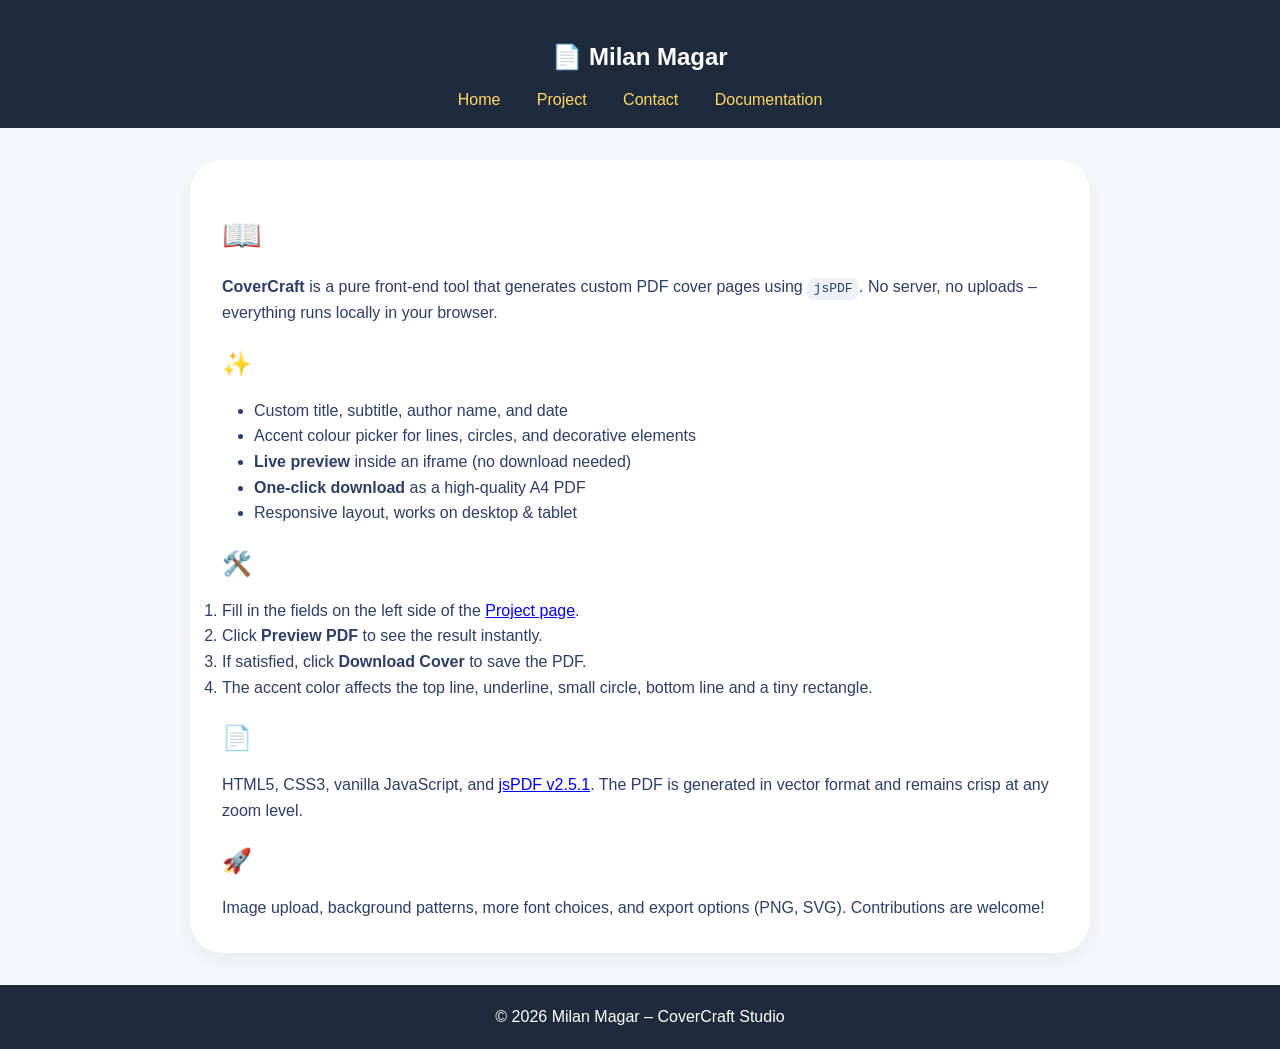
==== index.html @ 6d56ac0a "Add files via upload" ====
<!DOCTYPE html>
<html lang="en">
<head>
  <meta charset="UTF-8">
  <meta name="viewport" content="width=device-width, initial-scale=1.0">
  <title>Documentation | CoverCraft Studio</title>
  <style>
    * { margin:0; padding:0; box-sizing:border-box; }
    body { font-family: 'Inter', sans-serif; background: #f4f7fc; display: flex; flex-direction: column; min-height: 100vh; }
    header, footer { background: #1f2b3c; color: white; text-align: center; padding: 1.2rem; }
    nav a { color: #ffd966; margin: 0 1rem; text-decoration: none; font-weight: 500; }
    nav a:hover { text-decoration: underline; }
    .container { max-width: 900px; margin: 2rem auto; background: white; padding: 2rem; border-radius: 2rem; box-shadow: 0 8px 20px rgba(0,0,0,0.05); }
    h1, h2 { color: white; margin-top: 1.5rem; padding-bottom:20px }
    p, li { line-height: 1.6; color: #2c3e66; }
    ul { margin-left: 2rem; }
    code { background: #eef2f6; padding: 0.2rem 0.4rem; border-radius: 8px; font-family: monospace; }
    footer { margin-top: auto;}
    .footer{color: white;}
  </style>
</head>
<body>
<header>
  <h2>📄 Milan Magar</h2>
  <nav><a href="index.html">Home</a> <a href="project.html">Project</a> <a href="contact.html">Contact</a> <a href="documentation.html">Documentation</a></nav>
</header>
<div class="container">
  <h1>📖 How CoverCraft Works</h1>
  <p><strong>CoverCraft</strong> is a pure front‑end tool that generates custom PDF cover pages using <code>jsPDF</code>. No server, no uploads – everything runs locally in your browser.</p>
  
  <h2>✨ Features</h2>
  <ul>
    <li>Custom title, subtitle, author name, and date</li>
    <li>Accent colour picker for lines, circles, and decorative elements</li>
    <li><strong>Live preview</strong> inside an iframe (no download needed)</li>
    <li><strong>One‑click download</strong> as a high‑quality A4 PDF</li>
    <li>Responsive layout, works on desktop & tablet</li>
  </ul>

  <h2>🛠️ How to use</h2>
  <ol>
    <li>Fill in the fields on the left side of the <a href="project.html">Project page</a>.</li>
    <li>Click <strong>Preview PDF</strong> to see the result instantly.</li>
    <li>If satisfied, click <strong>Download Cover</strong> to save the PDF.</li>
    <li>The accent color affects the top line, underline, small circle, bottom line and a tiny rectangle.</li>
  </ol>

  <h2>📄 Technical stack</h2>
  <p>HTML5, CSS3, vanilla JavaScript, and <a href="https://github.com/parallax/jsPDF" target="_blank">jsPDF v2.5.1</a>. The PDF is generated in vector format and remains crisp at any zoom level.</p>
  
  <h2>🚀 Future plans</h2>
  <p>Image upload, background patterns, more font choices, and export options (PNG, SVG). Contributions are welcome!</p>
</div>
<footer><p class="footer">© 2026 Milan Magar – CoverCraft Studio</p></footer>
</body>
</html>
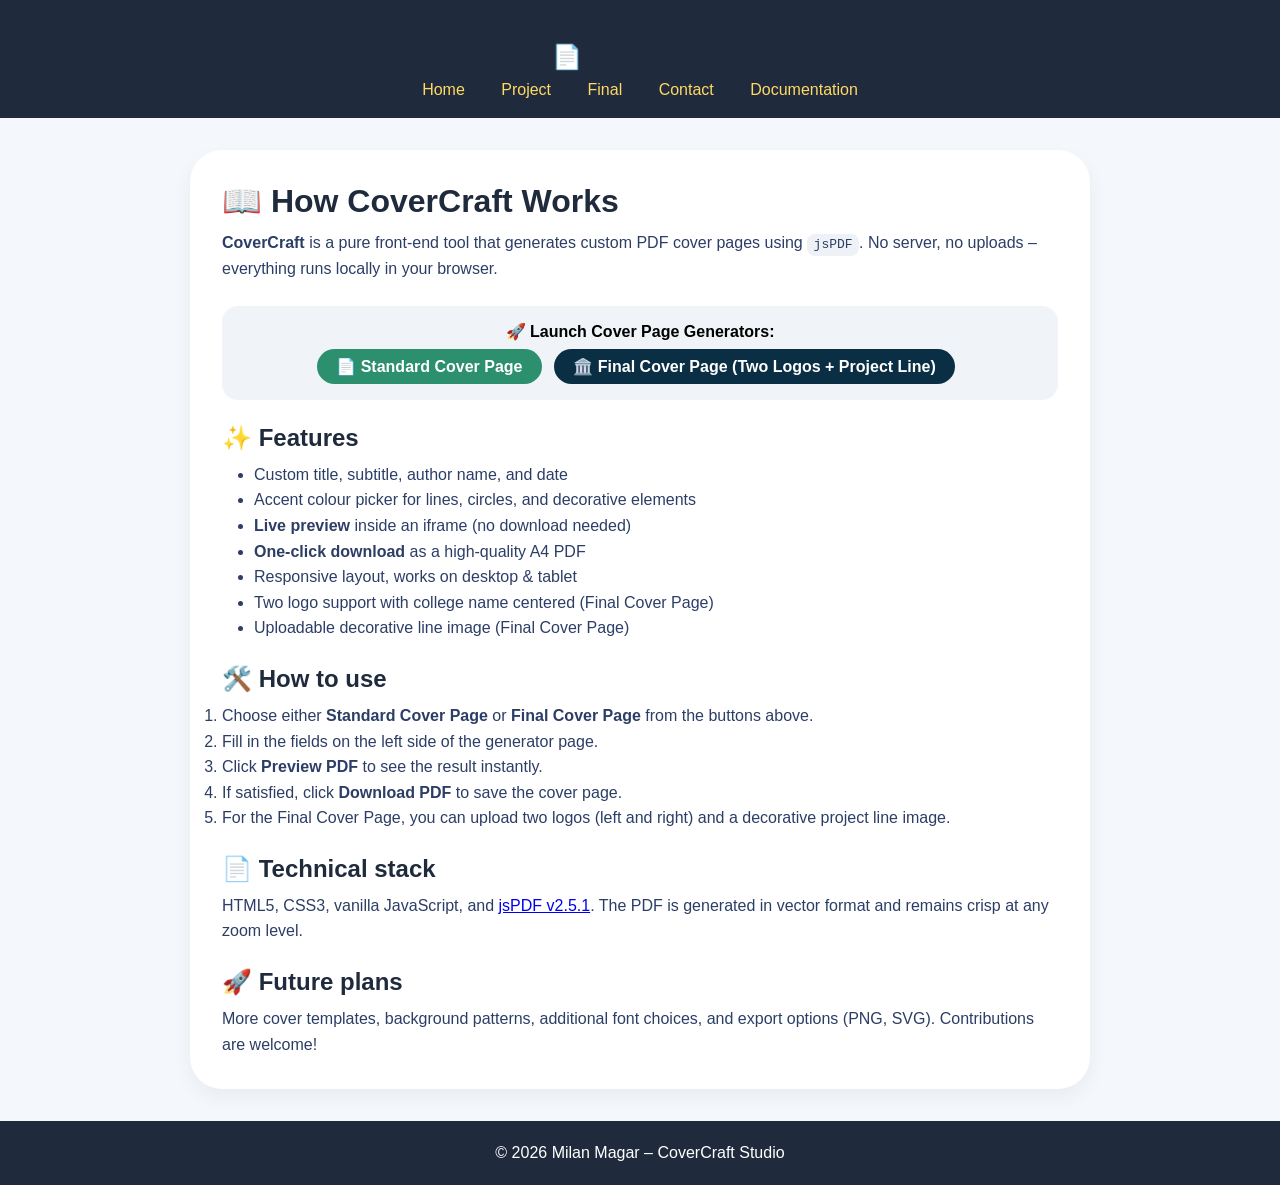
==== commit bc93a359: "Add files via upload" ====
--- a/index.html
+++ b/index.html
@@ -11,23 +11,58 @@
     nav a { color: #ffd966; margin: 0 1rem; text-decoration: none; font-weight: 500; }
     nav a:hover { text-decoration: underline; }
     .container { max-width: 900px; margin: 2rem auto; background: white; padding: 2rem; border-radius: 2rem; box-shadow: 0 8px 20px rgba(0,0,0,0.05); }
-    h1, h2 { color: white; margin-top: 1.5rem; padding-bottom:20px }
+    h1 { color: #1f2b3c; margin-top: 0; padding-bottom: 10px; }
+    h2 { color: #1f2b3c; margin-top: 1.5rem; padding-bottom: 10px; }
     p, li { line-height: 1.6; color: #2c3e66; }
     ul { margin-left: 2rem; }
     code { background: #eef2f6; padding: 0.2rem 0.4rem; border-radius: 8px; font-family: monospace; }
-    footer { margin-top: auto;}
-    .footer{color: white;}
+    footer { margin-top: auto; }
+    .footer { color: white; }
+    .project-link {
+      display: inline-block;
+      background: #2c8f6e;
+      color: white;
+      padding: 0.5rem 1.2rem;
+      border-radius: 2rem;
+      text-decoration: none;
+      margin: 0.5rem 0.5rem 0 0;
+      font-weight: 600;
+      transition: 0.2s;
+    }
+    .project-link:hover {
+      background: #1f6e54;
+      transform: translateY(-2px);
+    }
+    .project-link.final {
+      background: #0a2f44;
+    }
+    .project-link.final:hover {
+      background: #1a4b66;
+    }
+    .links-section {
+      margin: 1.5rem 0;
+      padding: 1rem;
+      background: #f0f4f8;
+      border-radius: 1rem;
+      text-align: center;
+    }
   </style>
 </head>
 <body>
 <header>
   <h2>📄 Milan Magar</h2>
-  <nav><a href="index.html">Home</a> <a href="project.html">Project</a> <a href="contact.html">Contact</a> <a href="documentation.html">Documentation</a></nav>
+  <nav><a href="index.html">Home</a> <a href="project.html">Project</a> <a href="project2.html">Final</a> <a href="contact.html">Contact</a> <a href="documentation.html">Documentation</a></nav>
 </header>
 <div class="container">
   <h1>📖 How CoverCraft Works</h1>
   <p><strong>CoverCraft</strong> is a pure front‑end tool that generates custom PDF cover pages using <code>jsPDF</code>. No server, no uploads – everything runs locally in your browser.</p>
   
+  <div class="links-section">
+    <strong>🚀 Launch Cover Page Generators:</strong><br>
+    <a href="project.html" class="project-link">📄 Standard Cover Page</a>
+    <a href="project2.html" class="project-link final">🏛️ Final Cover Page (Two Logos + Project Line)</a>
+  </div>
+
   <h2>✨ Features</h2>
   <ul>
     <li>Custom title, subtitle, author name, and date</li>
@@ -35,21 +70,24 @@
     <li><strong>Live preview</strong> inside an iframe (no download needed)</li>
     <li><strong>One‑click download</strong> as a high‑quality A4 PDF</li>
     <li>Responsive layout, works on desktop & tablet</li>
+    <li>Two logo support with college name centered (Final Cover Page)</li>
+    <li>Uploadable decorative line image (Final Cover Page)</li>
   </ul>
 
   <h2>🛠️ How to use</h2>
   <ol>
-    <li>Fill in the fields on the left side of the <a href="project.html">Project page</a>.</li>
+    <li>Choose either <strong>Standard Cover Page</strong> or <strong>Final Cover Page</strong> from the buttons above.</li>
+    <li>Fill in the fields on the left side of the generator page.</li>
     <li>Click <strong>Preview PDF</strong> to see the result instantly.</li>
-    <li>If satisfied, click <strong>Download Cover</strong> to save the PDF.</li>
-    <li>The accent color affects the top line, underline, small circle, bottom line and a tiny rectangle.</li>
+    <li>If satisfied, click <strong>Download PDF</strong> to save the cover page.</li>
+    <li>For the Final Cover Page, you can upload two logos (left and right) and a decorative project line image.</li>
   </ol>
 
   <h2>📄 Technical stack</h2>
   <p>HTML5, CSS3, vanilla JavaScript, and <a href="https://github.com/parallax/jsPDF" target="_blank">jsPDF v2.5.1</a>. The PDF is generated in vector format and remains crisp at any zoom level.</p>
   
   <h2>🚀 Future plans</h2>
-  <p>Image upload, background patterns, more font choices, and export options (PNG, SVG). Contributions are welcome!</p>
+  <p>More cover templates, background patterns, additional font choices, and export options (PNG, SVG). Contributions are welcome!</p>
 </div>
 <footer><p class="footer">© 2026 Milan Magar – CoverCraft Studio</p></footer>
 </body>
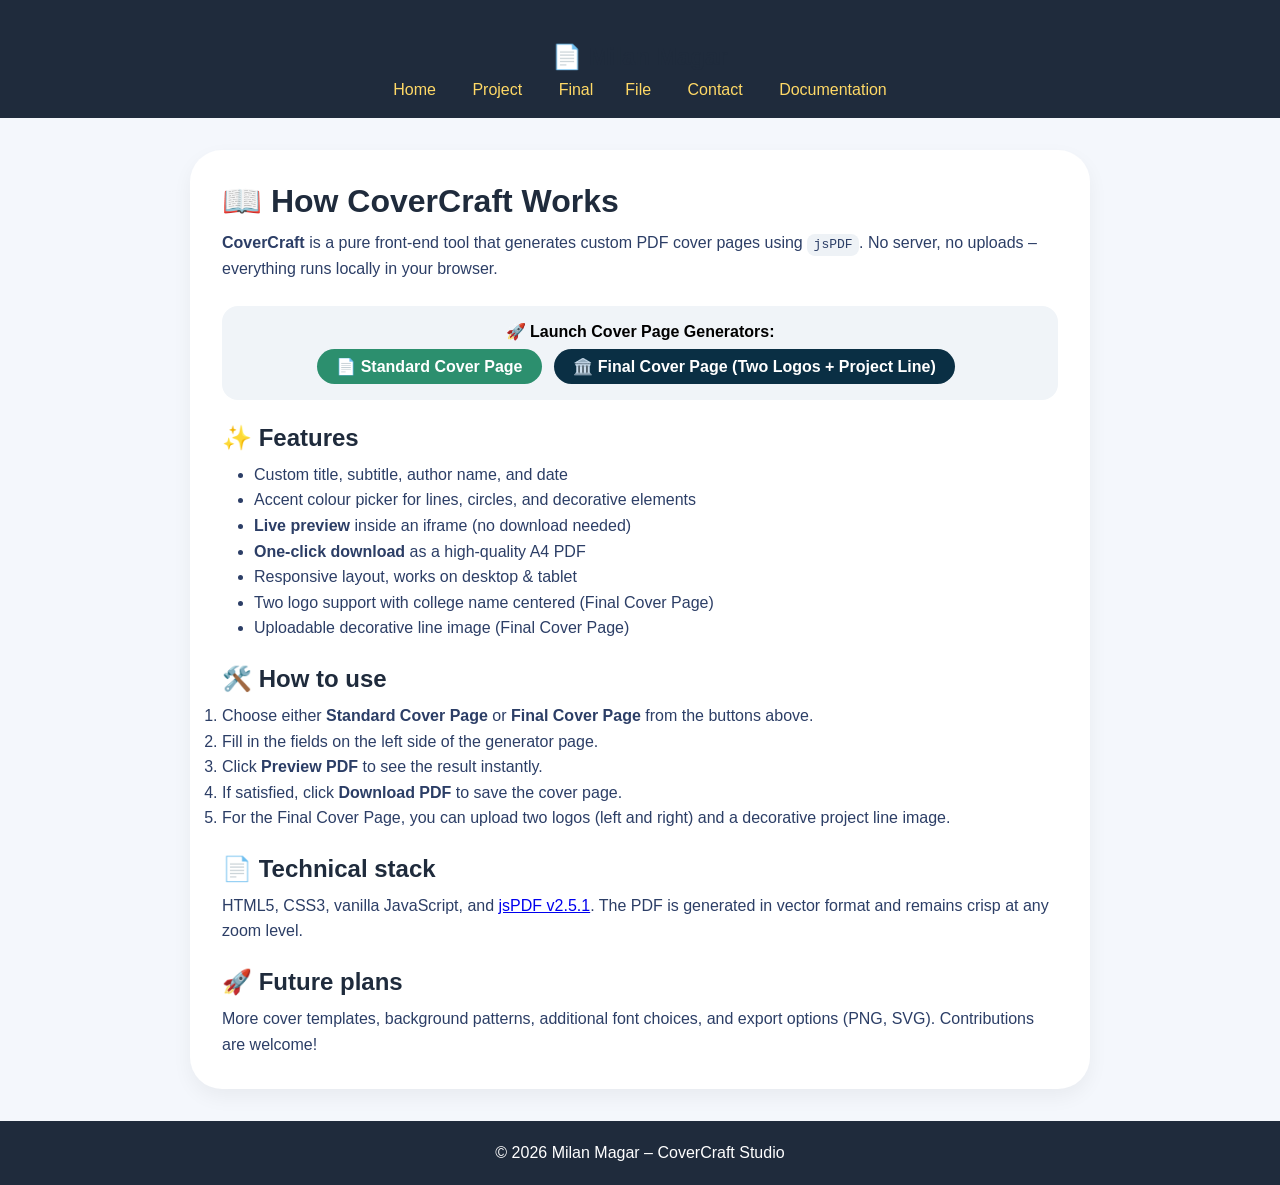
==== commit f0d31daa: "Update index.html" ====
--- a/index.html
+++ b/index.html
@@ -51,7 +51,7 @@
 <body>
 <header>
   <h2>📄 Milan Magar</h2>
-  <nav><a href="index.html">Home</a> <a href="project.html">Project</a> <a href="project2.html">Final</a> <a href="contact.html">Contact</a> <a href="documentation.html">Documentation</a></nav>
+  <nav><a href="index.html">Home</a> <a href="project.html">Project</a> <a href="project2.html">Final</a><a href="file.html">File</a> <a href="contact.html">Contact</a> <a href="documentation.html">Documentation</a></nav>
 </header>
 <div class="container">
   <h1>📖 How CoverCraft Works</h1>
@@ -91,4 +91,4 @@
 </div>
 <footer><p class="footer">© 2026 Milan Magar – CoverCraft Studio</p></footer>
 </body>
-</html>+</html>
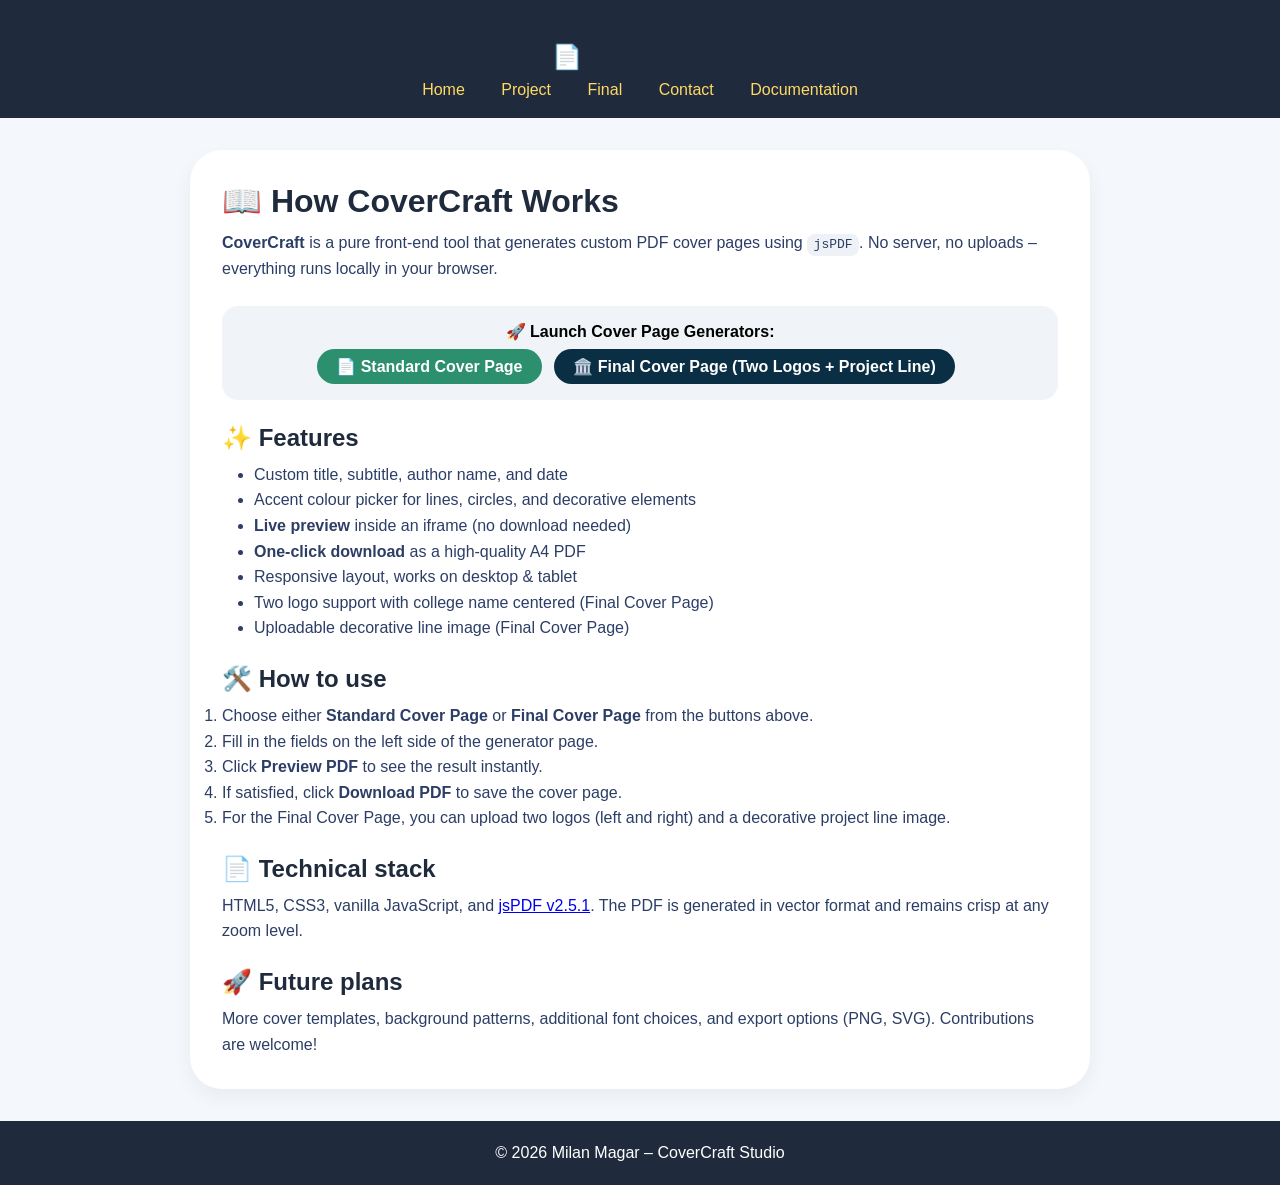
==== commit 648931a6: "Update index.html" ====
--- a/index.html
+++ b/index.html
@@ -51,7 +51,7 @@
 <body>
 <header>
   <h2>📄 Milan Magar</h2>
-  <nav><a href="index.html">Home</a> <a href="project.html">Project</a> <a href="project2.html">Final</a><a href="file.html">File</a> <a href="contact.html">Contact</a> <a href="documentation.html">Documentation</a></nav>
+  <nav><a href="index.html">Home</a> <a href="project.html">Project</a> <a href="project2.html">Final</a> <a href="contact.html">Contact</a> <a href="documentation.html">Documentation</a></nav>
 </header>
 <div class="container">
   <h1>📖 How CoverCraft Works</h1>
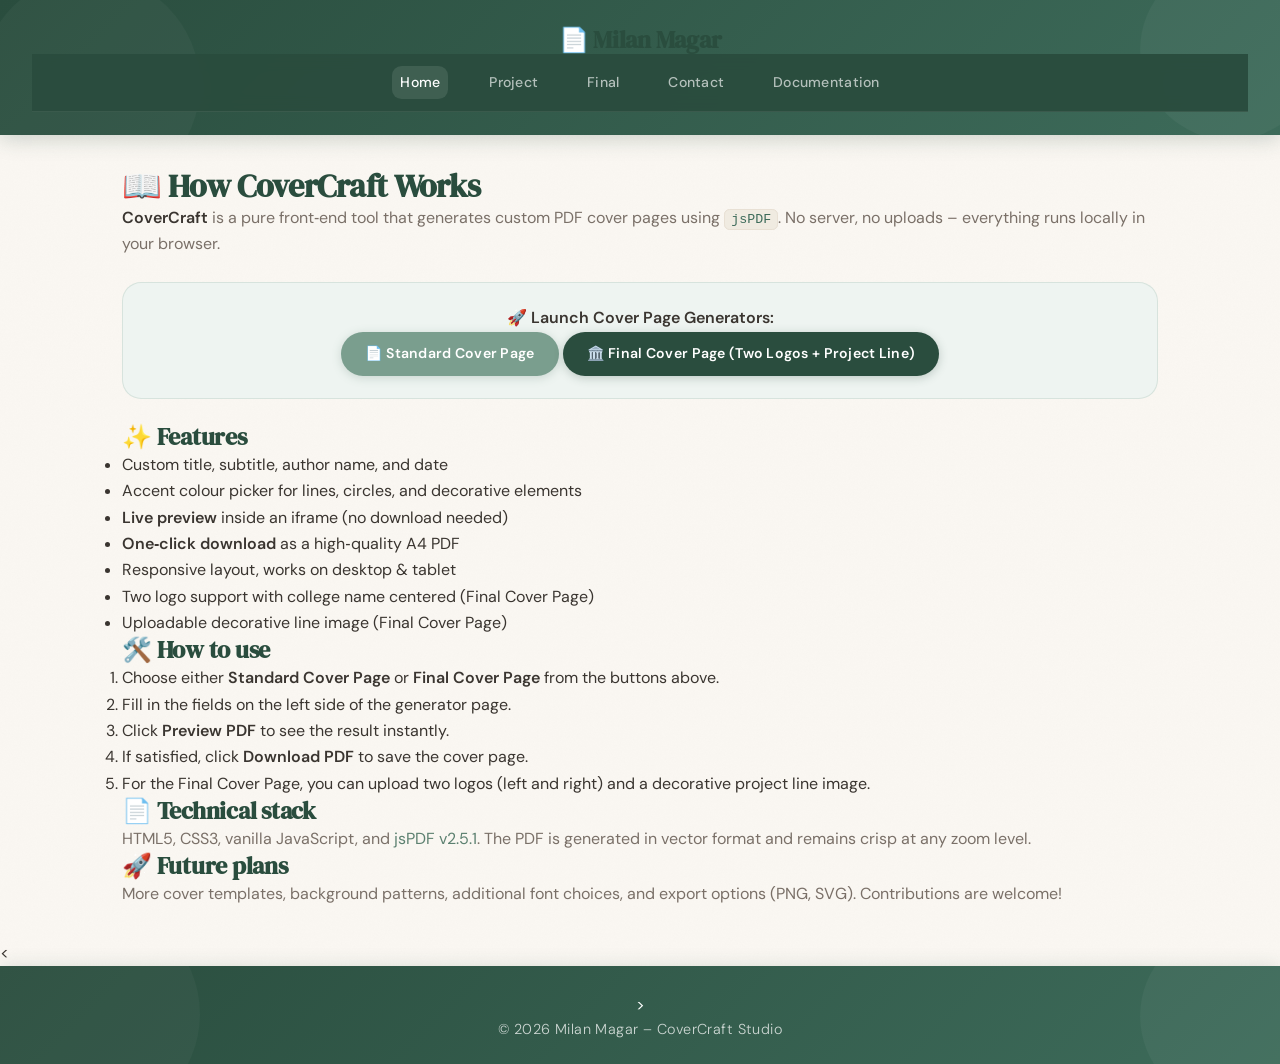
==== commit e79a2ae6: "Add files via upload Newer css and joint js" ====
--- a/index.html
+++ b/index.html
@@ -4,55 +4,15 @@
   <meta charset="UTF-8">
   <meta name="viewport" content="width=device-width, initial-scale=1.0">
   <title>Documentation | CoverCraft Studio</title>
-  <style>
-    * { margin:0; padding:0; box-sizing:border-box; }
-    body { font-family: 'Inter', sans-serif; background: #f4f7fc; display: flex; flex-direction: column; min-height: 100vh; }
-    header, footer { background: #1f2b3c; color: white; text-align: center; padding: 1.2rem; }
-    nav a { color: #ffd966; margin: 0 1rem; text-decoration: none; font-weight: 500; }
-    nav a:hover { text-decoration: underline; }
-    .container { max-width: 900px; margin: 2rem auto; background: white; padding: 2rem; border-radius: 2rem; box-shadow: 0 8px 20px rgba(0,0,0,0.05); }
-    h1 { color: #1f2b3c; margin-top: 0; padding-bottom: 10px; }
-    h2 { color: #1f2b3c; margin-top: 1.5rem; padding-bottom: 10px; }
-    p, li { line-height: 1.6; color: #2c3e66; }
-    ul { margin-left: 2rem; }
-    code { background: #eef2f6; padding: 0.2rem 0.4rem; border-radius: 8px; font-family: monospace; }
-    footer { margin-top: auto; }
-    .footer { color: white; }
-    .project-link {
-      display: inline-block;
-      background: #2c8f6e;
-      color: white;
-      padding: 0.5rem 1.2rem;
-      border-radius: 2rem;
-      text-decoration: none;
-      margin: 0.5rem 0.5rem 0 0;
-      font-weight: 600;
-      transition: 0.2s;
-    }
-    .project-link:hover {
-      background: #1f6e54;
-      transform: translateY(-2px);
-    }
-    .project-link.final {
-      background: #0a2f44;
-    }
-    .project-link.final:hover {
-      background: #1a4b66;
-    }
-    .links-section {
-      margin: 1.5rem 0;
-      padding: 1rem;
-      background: #f0f4f8;
-      border-radius: 1rem;
-      text-align: center;
-    }
-  </style>
+  <link rel="stylesheet" href="styles.css">
 </head>
 <body>
-<header>
+<div class="main-header">
   <h2>📄 Milan Magar</h2>
-  <nav><a href="index.html">Home</a> <a href="project.html">Project</a> <a href="project2.html">Final</a> <a href="contact.html">Contact</a> <a href="documentation.html">Documentation</a></nav>
-</header>
+  <div class="nav-bar">
+    <nav><a href="index.html">Home</a> <a href="project.html">Project</a> <a href="project2.html">Final</a> <a href="contact.html">Contact</a> <a href="documentation.html">Documentation</a></nav>
+  </div>
+</div>
 <div class="container">
   <h1>📖 How CoverCraft Works</h1>
   <p><strong>CoverCraft</strong> is a pure front‑end tool that generates custom PDF cover pages using <code>jsPDF</code>. No server, no uploads – everything runs locally in your browser.</p>
@@ -89,6 +49,7 @@
   <h2>🚀 Future plans</h2>
   <p>More cover templates, background patterns, additional font choices, and export options (PNG, SVG). Contributions are welcome!</p>
 </div>
-<footer><p class="footer">© 2026 Milan Magar – CoverCraft Studio</p></footer>
+<<div class="main-header">><p class="footer">© 2026 Milan Magar – CoverCraft Studio</p></div>
+<script src="shared.js"></script>
 </body>
 </html>
--- a/styles.css
+++ b/styles.css
@@ -0,0 +1,773 @@
+/* ============================================================
+   CoverCraft Studio – Shared Stylesheet
+   Theme: Soft Sage · Warm Cream · Gentle Shadows
+   Fonts: DM Serif Display (headings) + DM Sans (body)
+   ============================================================ */
+
+@import url('https://fonts.googleapis.com/css2?family=DM+Serif+Display:ital@0;1&family=DM+Sans:ital,opsz,wght@0,9..40,300;0,9..40,400;0,9..40,500;0,9..40,600;0,9..40,700;1,9..40,400&display=swap');
+
+/* ── CSS Variables ── */
+:root {
+  --cream:       #faf7f2;
+  --cream-dark:  #f0ebe1;
+  --cream-mid:   #e8e0d4;
+  --sage:        #7a9e8e;
+  --sage-dark:   #5c8070;
+  --sage-light:  #a8c4b8;
+  --sage-faint:  #eef4f1;
+  --moss:        #3d6b5a;
+  --forest:      #2a4d3e;
+  --clay:        #b87355;
+  --clay-light:  #d9a080;
+  --text-main:   #3a3530;
+  --text-muted:  #7a7068;
+  --text-soft:   #a09890;
+  --white:       #ffffff;
+  --shadow-sm:   0 2px 8px rgba(60,50,40,0.07);
+  --shadow-md:   0 6px 24px rgba(60,50,40,0.10);
+  --shadow-lg:   0 16px 48px rgba(60,50,40,0.12);
+  --radius-sm:   0.6rem;
+  --radius-md:   1.2rem;
+  --radius-lg:   1.8rem;
+  --radius-xl:   2.4rem;
+  --transition:  all 0.25s ease;
+}
+
+/* ── Reset ── */
+*, *::before, *::after {
+  margin: 0;
+  padding: 0;
+  box-sizing: border-box;
+}
+
+/* ── Base ── */
+html { scroll-behavior: smooth; }
+
+body {
+  font-family: 'DM Sans', -apple-system, BlinkMacSystemFont, sans-serif;
+  background: var(--cream);
+  color: var(--text-main);
+  min-height: 100vh;
+  display: flex;
+  flex-direction: column;
+  line-height: 1.65;
+  /* Subtle grain texture via SVG filter */
+  background-image: url("data:image/svg+xml,%3Csvg xmlns='http://www.w3.org/2000/svg' width='300' height='300'%3E%3Cfilter id='noise'%3E%3CfeTurbulence type='fractalNoise' baseFrequency='0.75' numOctaves='4' stitchTiles='stitch'/%3E%3CfeColorMatrix type='saturate' values='0'/%3E%3C/filter%3E%3Crect width='300' height='300' filter='url(%23noise)' opacity='0.025'/%3E%3C/svg%3E");
+}
+
+/* ── Typography ── */
+h1, h2, h3, h4 {
+  font-family: 'DM Serif Display', Georgia, serif;
+  color: var(--forest);
+  line-height: 1.2;
+  letter-spacing: -0.01em;
+}
+
+p { color: var(--text-muted); }
+
+a {
+  color: var(--sage-dark);
+  text-decoration: none;
+  transition: var(--transition);
+}
+a:hover { color: var(--moss); text-decoration: underline; }
+
+strong { color: var(--text-main); font-weight: 600; }
+
+code {
+  font-family: 'JetBrains Mono', 'Fira Code', 'Courier New', monospace;
+  background: var(--cream-dark);
+  color: var(--moss);
+  padding: 0.15em 0.45em;
+  border-radius: 0.35rem;
+  font-size: 0.83em;
+  border: 1px solid var(--cream-mid);
+}
+
+pre {
+  background: var(--forest);
+  color: #c8d8c8;
+  padding: 1.2rem 1.4rem;
+  border-radius: var(--radius-md);
+  overflow-x: auto;
+  margin: 1rem 0;
+  font-size: 0.82rem;
+  line-height: 1.7;
+  box-shadow: var(--shadow-md);
+}
+
+pre code {
+  background: transparent;
+  color: #c8d8c8;
+  padding: 0;
+  border: none;
+  font-size: inherit;
+}
+
+/* ── Main Header ── */
+.main-header {
+  background: linear-gradient(135deg, var(--forest) 0%, var(--moss) 100%);
+  color: var(--white);
+  padding: 1.6rem 2rem 1.4rem;
+  text-align: center;
+  box-shadow: 0 4px 20px rgba(42,77,62,0.22);
+  position: relative;
+  overflow: hidden;
+}
+
+.main-header::before {
+  content: '';
+  position: absolute;
+  top: -40px; right: -40px;
+  width: 180px; height: 180px;
+  background: rgba(255,255,255,0.04);
+  border-radius: 50%;
+}
+
+.main-header::after {
+  content: '';
+  position: absolute;
+  bottom: -60px; left: -20px;
+  width: 220px; height: 220px;
+  background: rgba(255,255,255,0.03);
+  border-radius: 50%;
+}
+
+.main-header h1 {
+  font-family: 'DM Serif Display', serif;
+  font-size: 2rem;
+  color: var(--white);
+  margin-bottom: 0.35rem;
+  letter-spacing: -0.02em;
+}
+
+.main-header p {
+  color: rgba(255,255,255,0.75);
+  font-size: 0.9rem;
+  font-weight: 300;
+  letter-spacing: 0.03em;
+}
+
+/* ── Navigation ── */
+.nav-bar {
+  background: rgba(42,77,62,0.96);
+  backdrop-filter: blur(8px);
+  padding: 0.75rem 2rem;
+  text-align: center;
+  border-bottom: 1px solid rgba(255,255,255,0.08);
+  position: sticky;
+  top: 0;
+  z-index: 100;
+}
+
+.nav-bar a {
+  color: rgba(255,255,255,0.65);
+  margin: 0 0.9rem;
+  text-decoration: none;
+  font-weight: 500;
+  font-size: 0.88rem;
+  letter-spacing: 0.02em;
+  transition: var(--transition);
+  padding: 0.3rem 0.5rem;
+  border-radius: var(--radius-sm);
+  display: inline-block;
+}
+
+.nav-bar a:hover,
+.nav-bar a[style*="color: white"],
+.nav-bar a.active {
+  color: var(--white) !important;
+  background: rgba(255,255,255,0.10);
+  text-decoration: none;
+}
+
+/* ── Container ── */
+.container {
+  max-width: 1100px;
+  margin: 2rem auto;
+  padding: 0 2rem;
+  flex: 1;
+}
+
+/* ── Hero Section ── */
+.hero-section {
+  background: linear-gradient(145deg, var(--white) 0%, var(--sage-faint) 100%);
+  border-radius: var(--radius-lg);
+  padding: 2.5rem;
+  margin-bottom: 2rem;
+  box-shadow: var(--shadow-md);
+  border: 1px solid var(--cream-mid);
+  position: relative;
+  overflow: hidden;
+}
+
+.hero-section::after {
+  content: '';
+  position: absolute;
+  top: -30px; right: -30px;
+  width: 140px; height: 140px;
+  background: radial-gradient(circle, rgba(122,158,142,0.12) 0%, transparent 70%);
+  border-radius: 50%;
+  pointer-events: none;
+}
+
+.hero-section h1 {
+  font-size: 2rem;
+  margin-bottom: 0.8rem;
+  color: var(--forest);
+}
+
+.hero-section p {
+  color: var(--text-muted);
+  line-height: 1.75;
+  font-size: 1rem;
+  max-width: 720px;
+}
+
+/* ── Badges ── */
+.badge-container {
+  display: flex;
+  gap: 0.6rem;
+  margin-top: 1.2rem;
+  flex-wrap: wrap;
+}
+
+.badge {
+  background: var(--cream-dark);
+  color: var(--text-muted);
+  padding: 0.3rem 0.85rem;
+  border-radius: 2rem;
+  font-size: 0.75rem;
+  font-weight: 600;
+  letter-spacing: 0.04em;
+  text-transform: uppercase;
+  border: 1px solid var(--cream-mid);
+}
+
+.badge-primary {
+  background: var(--forest);
+  color: var(--white);
+  border-color: var(--forest);
+}
+
+.badge-accent {
+  background: var(--sage);
+  color: var(--white);
+  border-color: var(--sage);
+}
+
+/* ── Cards ── */
+.card-grid {
+  display: grid;
+  grid-template-columns: repeat(auto-fit, minmax(340px, 1fr));
+  gap: 1.4rem;
+  margin-bottom: 1.6rem;
+}
+
+.card {
+  background: var(--white);
+  border-radius: var(--radius-lg);
+  padding: 1.7rem;
+  box-shadow: var(--shadow-sm);
+  transition: var(--transition);
+  border: 1px solid var(--cream-mid);
+}
+
+.card:hover {
+  transform: translateY(-4px);
+  box-shadow: var(--shadow-lg);
+  border-color: var(--sage-light);
+}
+
+.card h3 {
+  font-size: 1.2rem;
+  margin-bottom: 0.9rem;
+  color: var(--forest);
+  display: flex;
+  align-items: center;
+  gap: 0.5rem;
+}
+
+.card p { color: var(--text-muted); line-height: 1.7; }
+
+.card ul, .card ol {
+  margin-left: 1.2rem;
+  margin-top: 0.5rem;
+  color: var(--text-muted);
+}
+
+.card li {
+  margin: 0.5rem 0;
+  line-height: 1.6;
+}
+
+/* ── Buttons ── */
+.btn, .btn-group a, .project-link {
+  display: inline-flex;
+  align-items: center;
+  gap: 0.5rem;
+  background: var(--sage);
+  color: var(--white);
+  padding: 0.65rem 1.5rem;
+  border-radius: 2rem;
+  text-decoration: none;
+  font-weight: 600;
+  font-size: 0.88rem;
+  transition: var(--transition);
+  border: none;
+  cursor: pointer;
+  letter-spacing: 0.02em;
+  box-shadow: 0 2px 10px rgba(92,128,112,0.25);
+}
+
+.btn:hover, .btn-group a:hover, .project-link:hover {
+  background: var(--sage-dark);
+  transform: translateY(-2px);
+  box-shadow: 0 6px 18px rgba(92,128,112,0.30);
+  color: var(--white);
+  text-decoration: none;
+}
+
+.btn-primary, .project-link.final {
+  background: var(--forest);
+  box-shadow: 0 2px 10px rgba(42,77,62,0.25);
+}
+
+.btn-primary:hover, .project-link.final:hover {
+  background: var(--moss);
+  box-shadow: 0 6px 18px rgba(42,77,62,0.30);
+}
+
+.btn-group {
+  display: flex;
+  gap: 0.8rem;
+  flex-wrap: wrap;
+  margin-top: 1.2rem;
+}
+
+/* Links section (index.html) */
+.links-section {
+  margin: 1.5rem 0;
+  padding: 1.4rem;
+  background: var(--sage-faint);
+  border-radius: var(--radius-md);
+  text-align: center;
+  border: 1px solid rgba(122,158,142,0.2);
+}
+
+/* ── Table ── */
+.specs-table {
+  width: 100%;
+  border-collapse: collapse;
+  margin: 1rem 0;
+  font-size: 0.88rem;
+}
+
+.specs-table th, .specs-table td {
+  padding: 0.7rem 0.9rem;
+  text-align: left;
+  border-bottom: 1px solid var(--cream-mid);
+  color: var(--text-muted);
+}
+
+.specs-table th {
+  background: var(--sage-faint);
+  color: var(--forest);
+  font-weight: 600;
+  font-size: 0.8rem;
+  text-transform: uppercase;
+  letter-spacing: 0.04em;
+}
+
+.specs-table tr:hover td { background: var(--cream); }
+
+/* ── Code block (docs) ── */
+.code-block {
+  background: var(--forest);
+  color: #adc8b8;
+  padding: 1.1rem 1.3rem;
+  border-radius: var(--radius-md);
+  font-family: 'JetBrains Mono', 'Fira Code', monospace;
+  font-size: 0.8rem;
+  overflow-x: auto;
+  margin: 1rem 0;
+  line-height: 1.8;
+}
+
+/* ── Contact page ── */
+.contact-card {
+  background: var(--white);
+  border-radius: var(--radius-xl);
+  overflow: hidden;
+  box-shadow: var(--shadow-lg);
+  margin-bottom: 2rem;
+  border: 1px solid var(--cream-mid);
+}
+
+.contact-header {
+  background: linear-gradient(135deg, var(--forest) 0%, var(--moss) 100%);
+  color: var(--white);
+  padding: 2rem;
+  text-align: center;
+}
+
+.contact-header h2 {
+  font-family: 'DM Serif Display', serif;
+  font-size: 1.8rem;
+  color: var(--white);
+  margin-bottom: 0.4rem;
+}
+
+.contact-header p {
+  color: rgba(255,255,255,0.75);
+  font-size: 0.92rem;
+}
+
+.contact-body { padding: 2rem; }
+
+.social-grid {
+  display: grid;
+  grid-template-columns: repeat(auto-fit, minmax(270px, 1fr));
+  gap: 1.2rem;
+  margin-bottom: 1.8rem;
+}
+
+.social-item {
+  background: var(--cream);
+  border-radius: var(--radius-md);
+  padding: 1.1rem;
+  transition: var(--transition);
+  border: 1px solid var(--cream-mid);
+  display: flex;
+  align-items: center;
+  gap: 1rem;
+}
+
+.social-item:hover {
+  transform: translateY(-3px);
+  box-shadow: var(--shadow-md);
+  border-color: var(--sage-light);
+  background: var(--white);
+}
+
+.social-icon {
+  width: 48px;
+  height: 48px;
+  border-radius: 50%;
+  display: flex;
+  align-items: center;
+  justify-content: center;
+  font-size: 1.5rem;
+  box-shadow: var(--shadow-sm);
+  flex-shrink: 0;
+}
+
+.social-info { flex: 1; }
+
+.social-info h4 {
+  color: var(--forest);
+  font-family: 'DM Serif Display', serif;
+  font-size: 1rem;
+  margin-bottom: 0.2rem;
+}
+
+.social-info p {
+  color: var(--text-soft);
+  font-size: 0.82rem;
+  word-break: break-all;
+}
+
+.social-link {
+  display: inline-block;
+  margin-top: 0.35rem;
+  color: var(--sage-dark);
+  text-decoration: none;
+  font-size: 0.78rem;
+  font-weight: 600;
+  transition: var(--transition);
+}
+
+.social-link:hover {
+  color: var(--moss);
+  text-decoration: underline;
+}
+
+.github  .social-icon { background: #24292e; color: white; }
+.facebook .social-icon { background: #1877f2; color: white; }
+.instagram .social-icon { background: radial-gradient(circle at 30% 110%, #fdf497 0%, #fd5949 45%, #d6249f 60%, #285AEB 90%); color: white; }
+.email   .social-icon { background: #ea4335; color: white; }
+.linkedin .social-icon { background: #0077b5; color: white; }
+
+.coming-soon {
+  background: var(--cream-dark);
+  color: var(--text-soft);
+  padding: 0.15rem 0.5rem;
+  border-radius: 2rem;
+  font-size: 0.68rem;
+  font-weight: 600;
+  margin-left: 0.4rem;
+  text-transform: uppercase;
+  letter-spacing: 0.04em;
+}
+
+.info-section {
+  background: var(--sage-faint);
+  border-radius: var(--radius-md);
+  padding: 1.5rem;
+  text-align: center;
+  border: 1px solid rgba(122,158,142,0.2);
+}
+
+.info-section h3 {
+  font-family: 'DM Serif Display', serif;
+  color: var(--forest);
+  margin-bottom: 0.6rem;
+  font-size: 1.15rem;
+}
+
+.info-section p { color: var(--text-muted); line-height: 1.7; }
+
+/* ── Generator pages (project.html / project2.html) ── */
+.app-card {
+  max-width: 1400px;
+  margin: 0 auto;
+  background: var(--white);
+  border-radius: var(--radius-xl);
+  box-shadow: var(--shadow-lg);
+  overflow: hidden;
+  border: 1px solid var(--cream-mid);
+}
+
+.header-bar {
+  background: linear-gradient(135deg, var(--forest) 0%, var(--moss) 100%);
+  color: var(--white);
+  padding: 1.2rem 2rem;
+  text-align: center;
+}
+
+.header-bar h1 {
+  font-family: 'DM Serif Display', serif;
+  color: var(--white);
+  font-size: 1.55rem;
+  margin-bottom: 0.3rem;
+}
+
+.header-bar p {
+  color: rgba(255,255,255,0.7);
+  font-size: 0.82rem;
+  letter-spacing: 0.02em;
+}
+
+.dashboard {
+  display: flex;
+  flex-wrap: wrap;
+  gap: 1.6rem;
+  padding: 1.8rem;
+}
+
+.form-panel {
+  flex: 1.2;
+  min-width: 280px;
+  background: var(--cream);
+  border-radius: var(--radius-lg);
+  padding: 1.5rem;
+  box-shadow: var(--shadow-sm);
+  border: 1px solid var(--cream-mid);
+}
+
+.preview-panel {
+  flex: 1.8;
+  min-width: 380px;
+  background: var(--sage-faint);
+  border-radius: var(--radius-lg);
+  padding: 1rem;
+  display: flex;
+  flex-direction: column;
+  border: 1px solid rgba(122,158,142,0.15);
+}
+
+.preview-container {
+  background: var(--cream-mid);
+  border-radius: var(--radius-md);
+  padding: 1rem;
+  min-height: 900px;
+  display: flex;
+  align-items: center;
+  justify-content: center;
+  flex-direction: column;
+}
+
+.preview-container iframe {
+  width: 100%;
+  height: 900px;
+  border: none;
+  border-radius: var(--radius-sm);
+  background: white;
+  box-shadow: var(--shadow-md);
+}
+
+.empty-preview {
+  text-align: center;
+  color: var(--sage-dark);
+  background: var(--white);
+  padding: 2rem;
+  border-radius: var(--radius-md);
+  border: 1px dashed var(--sage-light);
+  font-size: 0.95rem;
+}
+
+/* ── Form Elements ── */
+.form-group {
+  margin-bottom: 1.1rem;
+  display: flex;
+  flex-direction: column;
+  gap: 0.35rem;
+}
+
+.form-group label {
+  font-weight: 600;
+  color: var(--forest);
+  font-size: 0.75rem;
+  text-transform: uppercase;
+  letter-spacing: 0.06em;
+}
+
+.form-group small {
+  color: var(--text-soft);
+  font-size: 0.75rem;
+}
+
+input[type="text"],
+input[type="email"],
+input[type="file"],
+select {
+  padding: 0.65rem 0.95rem;
+  border: 1.5px solid var(--cream-mid);
+  border-radius: var(--radius-sm);
+  font-family: 'DM Sans', sans-serif;
+  font-size: 0.88rem;
+  color: var(--text-main);
+  background: var(--white);
+  transition: var(--transition);
+  outline: none;
+}
+
+input[type="text"]:focus,
+input[type="email"]:focus,
+select:focus {
+  border-color: var(--sage);
+  box-shadow: 0 0 0 3px rgba(122,158,142,0.12);
+}
+
+input[type="file"] {
+  padding: 0.5rem 0.75rem;
+  background: var(--white);
+  cursor: pointer;
+}
+
+/* ── Generator Buttons ── */
+.btn-row {
+  display: flex;
+  gap: 0.8rem;
+  margin-top: 1.4rem;
+  flex-wrap: wrap;
+}
+
+.btn-row .btn {
+  flex: 1;
+  justify-content: center;
+  min-width: 130px;
+}
+
+.btn-row .btn-primary {
+  background: var(--forest);
+  box-shadow: 0 2px 10px rgba(42,77,62,0.25);
+}
+
+.btn-row .btn-accent {
+  background: var(--sage);
+  box-shadow: 0 2px 10px rgba(92,128,112,0.25);
+}
+
+.btn-row .btn-primary:hover { background: var(--moss); }
+.btn-row .btn-accent:hover  { background: var(--sage-dark); }
+
+/* ── Logo Thumbnails ── */
+.logo-thumb {
+  margin-top: 8px;
+  max-width: 90px;
+  max-height: 70px;
+  border: 1.5px solid var(--cream-mid);
+  border-radius: var(--radius-sm);
+  padding: 4px;
+  background: var(--white);
+  display: none;
+  box-shadow: var(--shadow-sm);
+}
+
+/* ── HR Dividers ── */
+hr {
+  border: none;
+  border-top: 1px solid var(--cream-mid);
+  margin: 1rem 0 0.6rem;
+}
+
+/* ── Footer ── */
+.main-footer, footer {
+  background: var(--forest);
+  color: rgba(255,255,255,0.65);
+  text-align: center;
+  padding: 1.4rem;
+  margin-top: auto;
+  font-size: 0.82rem;
+  line-height: 1.8;
+}
+
+.main-footer p, footer p { opacity: 0.75; }
+
+footer.page-footer { /* generator pages */
+  background: var(--cream-dark);
+  color: var(--text-soft);
+  border-top: 1px solid var(--cream-mid);
+  font-size: 0.76rem;
+}
+
+/* ── Address group spacing ── */
+.address-group { margin-bottom: 0.6rem; }
+
+/* ── Scroll reveal animation ── */
+@keyframes fadeUp {
+  from { opacity: 0; transform: translateY(18px); }
+  to   { opacity: 1; transform: translateY(0); }
+}
+
+.card, .hero-section, .contact-card, .social-item {
+  animation: fadeUp 0.45s ease both;
+}
+
+.card:nth-child(2) { animation-delay: 0.08s; }
+.card:nth-child(3) { animation-delay: 0.14s; }
+.card:nth-child(4) { animation-delay: 0.20s; }
+
+/* ── Responsive ── */
+@media (max-width: 768px) {
+  .container { padding: 0 1rem; }
+  .main-header h1 { font-size: 1.5rem; }
+  .nav-bar a { margin: 0 0.5rem; font-size: 0.8rem; }
+  .hero-section { padding: 1.5rem; }
+  .hero-section h1 { font-size: 1.5rem; }
+  .card-grid { grid-template-columns: 1fr; }
+  .social-grid { grid-template-columns: 1fr; }
+  .dashboard { padding: 1rem; gap: 1rem; }
+  .preview-container { min-height: 500px; }
+  .preview-container iframe { height: 500px; }
+  .btn-row .btn { min-width: 100px; }
+}
+
+@media (max-width: 480px) {
+  .main-header { padding: 1.2rem 1rem; }
+  .nav-bar { padding: 0.6rem 1rem; }
+  .nav-bar a { margin: 0 0.3rem; font-size: 0.75rem; }
+  .contact-header h2 { font-size: 1.4rem; }
+  .social-item { padding: 0.9rem; }
+}
